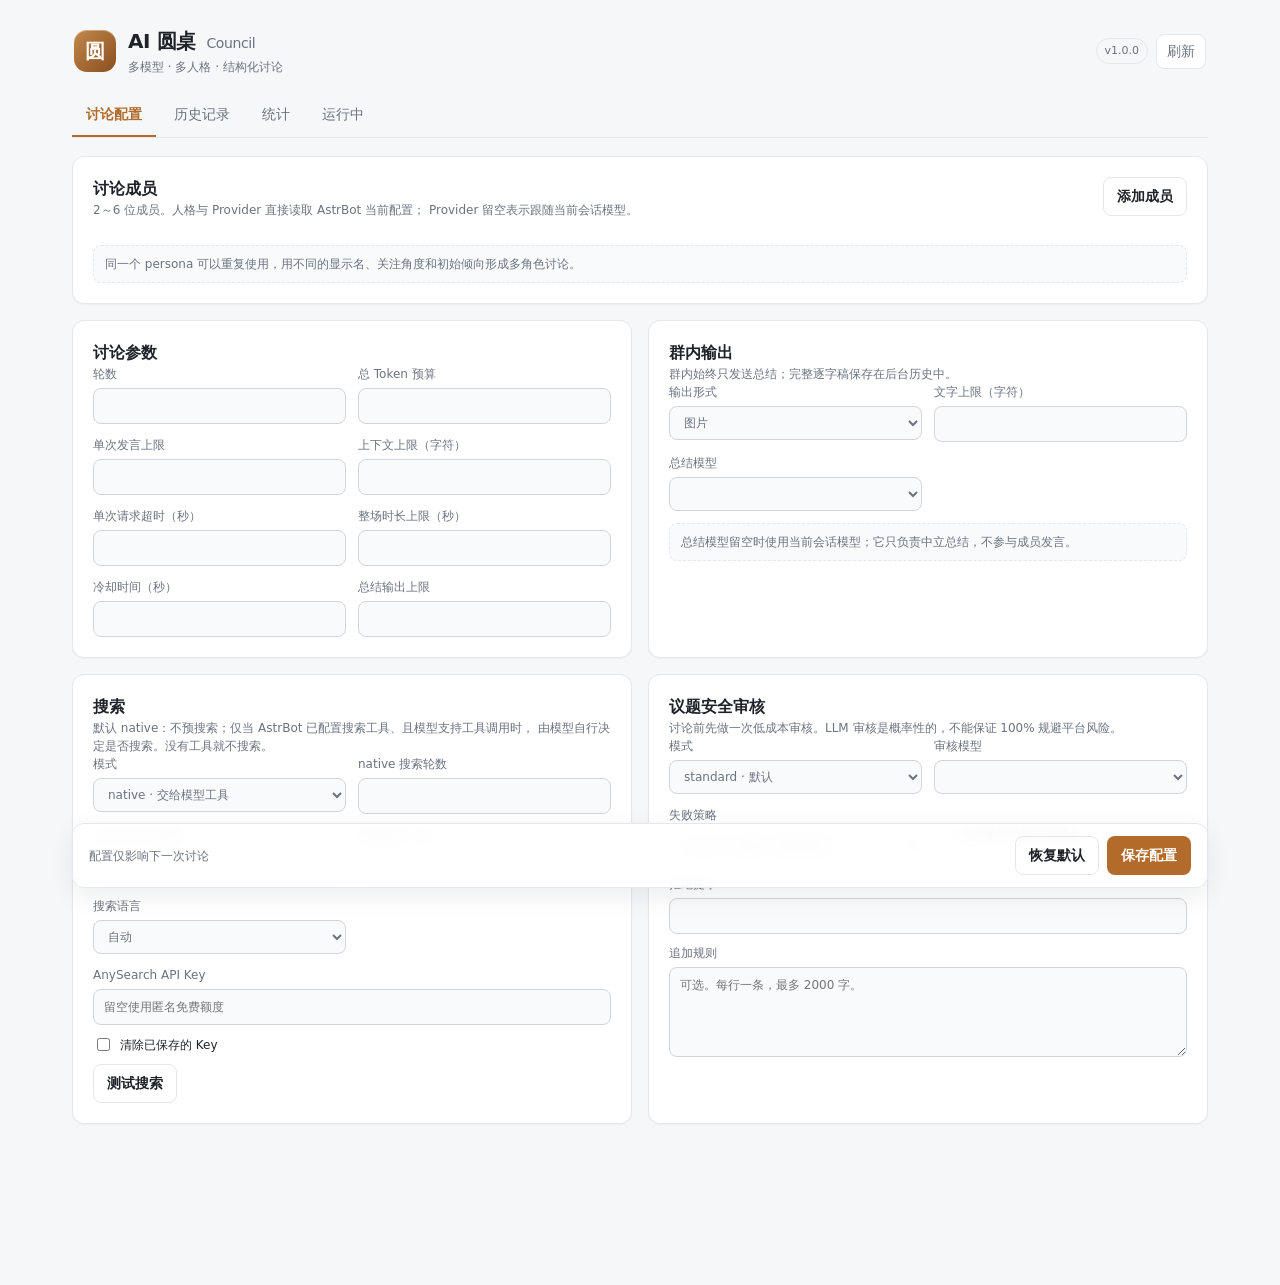
==== views/council/index.html @ 91eb4bd8 "1.0" ====
<!doctype html>
<html lang="zh-CN">
  <head>
    <meta charset="utf-8" />
    <meta name="viewport" content="width=device-width, initial-scale=1" />
    <title>AI 圆桌 · Council</title>
    <link rel="stylesheet" href="./style.css" />
  </head>
  <body>
    <div class="app">
      <header class="topbar">
        <div class="brand">
          <div class="mark">圆</div>
          <div>
            <h1>AI 圆桌 <span>Council</span></h1>
            <p>多模型 · 多人格 · 结构化讨论</p>
          </div>
        </div>
        <div class="top-actions">
          <span class="version" id="version">v1.0.0</span>
          <button class="icon-btn" id="refresh-all" title="刷新">刷新</button>
        </div>
      </header>

      <nav class="tabs" role="tablist">
        <button class="tab active" data-tab="config" role="tab">讨论配置</button>
        <button class="tab" data-tab="history" role="tab">历史记录</button>
        <button class="tab" data-tab="stats" role="tab">统计</button>
        <button class="tab" data-tab="active" role="tab">运行中</button>
      </nav>

      <main>
        <section class="panel active" id="panel-config">
          <form id="settings-form" autocomplete="off">
            <div class="card">
              <div class="card-head">
                <div>
                  <h2>讨论成员</h2>
                  <p class="muted">
                    2～6 位成员。人格与 Provider 直接读取 AstrBot 当前配置；
                    Provider 留空表示跟随当前会话模型。
                  </p>
                </div>
                <button type="button" class="btn ghost" id="add-member">添加成员</button>
              </div>
              <div id="members" class="members"></div>
              <div class="hint">
                同一个 persona 可以重复使用，用不同的显示名、关注角度和初始倾向形成多角色讨论。
              </div>
            </div>

            <div class="grid two">
              <div class="card">
                <h2>讨论参数</h2>
                <div class="form-grid">
                  <label>轮数
                    <input type="number" name="rounds" min="1" max="6" step="1" />
                  </label>
                  <label>总 Token 预算
                    <input type="number" name="max_total_tokens" min="4000" max="200000" step="1000" />
                  </label>
                  <label>单次发言上限
                    <input type="number" name="max_tokens_per_speech" min="128" max="2048" step="32" />
                  </label>
                  <label>上下文上限（字符）
                    <input type="number" name="max_context_chars" min="2000" max="30000" step="500" />
                  </label>
                  <label>单次请求超时（秒）
                    <input type="number" name="request_timeout_sec" min="10" max="300" step="5" />
                  </label>
                  <label>整场时长上限（秒）
                    <input type="number" name="max_duration_sec" min="30" max="1800" step="30" />
                  </label>
                  <label>冷却时间（秒）
                    <input type="number" name="cooldown_sec" min="0" max="3600" step="5" />
                  </label>
                  <label>总结输出上限
                    <input type="number" name="summary_max_tokens" min="256" max="2048" step="64" />
                  </label>
                </div>
              </div>

              <div class="card">
                <h2>群内输出</h2>
                <p class="muted">
                  群内始终只发送总结；完整逐字稿保存在后台历史中。
                </p>
                <div class="form-grid">
                  <label>输出形式
                    <select name="render_mode">
                      <option value="image">图片</option>
                      <option value="text">文字</option>
                      <option value="both">图片 + 文字</option>
                    </select>
                  </label>
                  <label>文字上限（字符）
                    <input type="number" name="max_text_chars" min="1000" max="50000" step="1000" />
                  </label>
                  <label>总结模型
                    <select name="moderator_provider_id" id="moderator-provider"></select>
                  </label>
                </div>
                <div class="hint">
                  总结模型留空时使用当前会话模型；它只负责中立总结，不参与成员发言。
                </div>
              </div>
            </div>

            <div class="grid two">
              <div class="card">
                <h2>搜索</h2>
                <p class="muted">
                  默认 native：不预搜索；仅当 AstrBot 已配置搜索工具、且模型支持工具调用时，
                  由模型自行决定是否搜索。没有工具就不搜索。
                </p>
                <div class="form-grid">
                  <label>模式
                    <select name="search_mode">
                      <option value="native">native · 交给模型工具</option>
                      <option value="off">off · 完全关闭</option>
                      <option value="prefetch">prefetch · AnySearch 预检索</option>
                    </select>
                  </label>
                  <label>native 搜索轮数
                    <input type="number" name="native_rounds" min="1" max="6" step="1" />
                  </label>
                  <label>prefetch 结果数
                    <input type="number" name="search_max_results" min="1" max="10" step="1" />
                  </label>
                  <label>搜索超时（秒）
                    <input type="number" name="search_timeout_sec" min="5" max="60" step="1" />
                  </label>
                  <label>搜索语言
                    <select name="search_language">
                      <option value="auto">自动</option>
                      <option value="zh">中文</option>
                      <option value="en">English</option>
                    </select>
                  </label>
                </div>
                <div class="field-stack">
                  <label>AnySearch API Key
                    <input type="password" name="anysearch_api_key" id="anysearch-key" placeholder="留空使用匿名免费额度" />
                  </label>
                  <label class="checkline">
                    <input type="checkbox" id="clear-anysearch-key" />
                    清除已保存的 Key
                  </label>
                  <div class="row-actions">
                    <button type="button" class="btn ghost" id="test-search">测试搜索</button>
                    <span class="muted" id="search-test-result"></span>
                  </div>
                </div>
              </div>

              <div class="card">
                <h2>议题安全审核</h2>
                <p class="muted">
                  讨论前先做一次低成本审核。LLM 审核是概率性的，不能保证 100% 规避平台风险。
                </p>
                <div class="form-grid">
                  <label>模式
                    <select name="safety_mode">
                      <option value="standard">standard · 默认</option>
                      <option value="strict">strict · 更严格</option>
                      <option value="off">off · 关闭</option>
                    </select>
                  </label>
                  <label>审核模型
                    <select name="safety_provider_id" id="safety-provider"></select>
                  </label>
                  <label>失败策略
                    <select name="safety_fail_mode">
                      <option value="closed">closed · 审核不可用则拒绝</option>
                      <option value="open">open · 审核不可用则放行</option>
                    </select>
                  </label>
                  <label class="checkline">
                    <input type="checkbox" name="store_refused_topic" />
                    保存被拒绝议题的原文
                  </label>
                </div>
                <div class="field-stack">
                  <label>拒绝提示
                    <input type="text" name="refuse_message" maxlength="200" />
                  </label>
                  <label>追加规则
                    <textarea name="safety_extra_rules" rows="4" maxlength="2000" placeholder="可选。每行一条，最多 2000 字。"></textarea>
                  </label>
                </div>
              </div>
            </div>

            <div class="sticky-actions">
              <span class="muted" id="save-state">配置仅影响下一次讨论</span>
              <div class="row-actions">
                <button type="button" class="btn ghost" id="reset-settings">恢复默认</button>
                <button type="submit" class="btn primary" id="save-settings">保存配置</button>
              </div>
            </div>
          </form>
        </section>

        <section class="panel" id="panel-history">
          <div class="card">
            <div class="card-head">
              <div>
                <h2>历史记录</h2>
                <p class="muted">群内只发送总结；这里可以查看完整逐字稿并导出。</p>
              </div>
              <div class="row-actions">
                <button class="btn ghost" id="export-csv">导出选中 CSV</button>
                <button class="btn danger ghost" id="delete-selected">删除选中</button>
              </div>
            </div>
            <div class="filters">
              <input type="search" id="history-q" placeholder="搜索议题、总结或成员" />
              <select id="history-status">
                <option value="">全部状态</option>
                <option value="completed">已完成</option>
                <option value="cancelled">已停止</option>
                <option value="refused">已拒绝</option>
                <option value="failed">失败</option>
                <option value="running">进行中</option>
              </select>
              <input type="date" id="history-from" title="开始日期" />
              <input type="date" id="history-to" title="结束日期" />
              <button class="btn ghost" id="history-search">筛选</button>
            </div>
            <div class="table-wrap">
              <table class="data-table">
                <thead>
                  <tr>
                    <th class="check"><input type="checkbox" id="select-all" /></th>
                    <th>时间</th>
                    <th>议题</th>
                    <th>状态</th>
                    <th>轮数</th>
                    <th>Token</th>
                    <th>操作</th>
                  </tr>
                </thead>
                <tbody id="history-body"></tbody>
              </table>
            </div>
            <div class="pager">
              <span class="muted" id="history-count"></span>
              <div class="row-actions">
                <button class="btn ghost" id="prev-page">上一页</button>
                <span class="muted" id="page-info">1 / 1</span>
                <button class="btn ghost" id="next-page">下一页</button>
              </div>
            </div>
          </div>
        </section>

        <section class="panel" id="panel-stats">
          <div class="card">
            <div class="card-head">
              <div>
                <h2>统计</h2>
                <p class="muted">基于本地历史记录，仅 Dashboard 管理员可见。</p>
              </div>
              <select id="stats-days">
                <option value="7">最近 7 天</option>
                <option value="30" selected>最近 30 天</option>
                <option value="90">最近 90 天</option>
                <option value="0">全部</option>
              </select>
            </div>
            <div class="stat-grid" id="stat-cards"></div>
            <div class="grid two">
              <div>
                <h3>每日讨论</h3>
                <div class="bars" id="daily-bars"></div>
              </div>
              <div>
                <h3>成员参与</h3>
                <div class="rank-list" id="top-members"></div>
              </div>
            </div>
          </div>
        </section>

        <section class="panel" id="panel-active">
          <div class="card">
            <div class="card-head">
              <div>
                <h2>运行中的讨论</h2>
                <p class="muted">管理员可以在这里停止卡住的讨论。</p>
              </div>
              <button class="btn ghost" id="refresh-active">刷新</button>
            </div>
            <div id="active-list" class="active-list"></div>
          </div>
        </section>
      </main>
    </div>

    <div class="toast" id="toast" role="status"></div>

    <div class="modal-backdrop" id="modal" hidden>
      <div class="modal" role="dialog" aria-modal="true" aria-labelledby="modal-title">
        <div class="modal-head">
          <h2 id="modal-title">完整记录</h2>
          <button class="icon-btn" id="modal-close" aria-label="关闭">×</button>
        </div>
        <div class="modal-body" id="modal-body"></div>
        <div class="modal-foot">
          <button class="btn ghost" id="modal-export-md">导出 Markdown</button>
          <button class="btn ghost" id="modal-export-json">导出 JSON</button>
        </div>
      </div>
    </div>

    <script type="module" src="./app.js"></script>
  </body>
</html>
---- views/council/style.css ----
:root {
  --bg: #f6f7f9;
  --surface: #ffffff;
  --surface-2: #f9fafb;
  --text: #1f2329;
  --muted: #6b7280;
  --line: #e5e7eb;
  --line-strong: #d1d5db;
  --primary: #b26b2b;
  --primary-strong: #92531d;
  --primary-soft: #fdf1e4;
  --danger: #b42318;
  --danger-soft: #fef3f2;
  --ok: #067647;
  --ok-soft: #ecfdf3;
  --warn: #b54708;
  --warn-soft: #fffaeb;
  --radius: 12px;
  --shadow: 0 1px 2px rgba(16, 24, 40, 0.04);
  color-scheme: light;
}

@media (prefers-color-scheme: dark) {
  :root {
    --bg: #111315;
    --surface: #191c1f;
    --surface-2: #1f2327;
    --text: #e8eaed;
    --muted: #9aa1ab;
    --line: #2d3339;
    --line-strong: #3b424a;
    --primary: #e0a15e;
    --primary-strong: #f0b979;
    --primary-soft: #332516;
    --danger: #ff8a80;
    --danger-soft: #351b19;
    --ok: #6ce9a6;
    --ok-soft: #122b20;
    --warn: #fdb022;
    --warn-soft: #2f2412;
    --shadow: 0 1px 2px rgba(0, 0, 0, 0.3);
    color-scheme: dark;
  }
}

* { box-sizing: border-box; }
html, body { margin: 0; padding: 0; background: var(--bg); color: var(--text); }
body {
  font-family: "Microsoft YaHei", "PingFang SC", "Noto Sans CJK SC",
    "Source Han Sans SC", system-ui, -apple-system, sans-serif;
  font-size: 14px;
  line-height: 1.5;
}
button, input, select, textarea { font: inherit; color: inherit; }
button { cursor: pointer; }
h1, h2, h3, p { margin: 0; }
h1 { font-size: 20px; letter-spacing: -0.02em; }
h2 { font-size: 16px; font-weight: 700; }
h3 { font-size: 14px; font-weight: 700; margin: 18px 0 10px; }
small { font-size: 11px; }

.app { max-width: 1180px; margin: 0 auto; padding: 22px 22px 80px; }
.topbar {
  display: flex;
  align-items: center;
  justify-content: space-between;
  gap: 16px;
  padding: 4px 2px 18px;
}
.brand { display: flex; align-items: center; gap: 12px; }
.mark {
  width: 42px;
  height: 42px;
  border-radius: 13px;
  display: grid;
  place-items: center;
  background: linear-gradient(135deg, #c2884b, #8a4f1f);
  color: #fff;
  font-weight: 800;
  font-size: 20px;
  box-shadow: inset 0 1px 0 rgba(255,255,255,0.32);
}
.brand h1 span { color: var(--muted); font-weight: 500; font-size: 14px; margin-left: 4px; }
.brand p { color: var(--muted); font-size: 12px; margin-top: 2px; }
.top-actions, .row-actions { display: flex; align-items: center; gap: 8px; flex-wrap: wrap; }
.version {
  font-size: 11px;
  color: var(--muted);
  border: 1px solid var(--line);
  padding: 4px 8px;
  border-radius: 999px;
}
.icon-btn {
  border: 1px solid var(--line);
  background: var(--surface);
  border-radius: 8px;
  padding: 6px 10px;
  color: var(--muted);
}
.icon-btn:hover { border-color: var(--line-strong); color: var(--text); }

.tabs {
  display: flex;
  gap: 4px;
  border-bottom: 1px solid var(--line);
  margin-bottom: 18px;
  overflow-x: auto;
}
.tab {
  border: 0;
  background: transparent;
  color: var(--muted);
  padding: 10px 14px;
  border-bottom: 2px solid transparent;
  white-space: nowrap;
}
.tab:hover { color: var(--text); }
.tab.active { color: var(--primary); border-bottom-color: var(--primary); font-weight: 700; }
.panel { display: none; }
.panel.active { display: block; }

.card {
  background: var(--surface);
  border: 1px solid var(--line);
  border-radius: var(--radius);
  padding: 20px;
  margin-bottom: 16px;
  box-shadow: var(--shadow);
}
.card-head {
  display: flex;
  align-items: flex-start;
  justify-content: space-between;
  gap: 16px;
  margin-bottom: 14px;
}
.muted { color: var(--muted); font-size: 12px; }
.hint {
  color: var(--muted);
  background: var(--surface-2);
  border: 1px dashed var(--line);
  border-radius: 8px;
  padding: 9px 11px;
  font-size: 12px;
  margin-top: 12px;
}
.grid { display: grid; gap: 16px; }
.grid.two { grid-template-columns: repeat(2, minmax(0, 1fr)); }
@media (max-width: 860px) { .grid.two { grid-template-columns: 1fr; } }

.form-grid {
  display: grid;
  grid-template-columns: repeat(2, minmax(0, 1fr));
  gap: 12px;
}
@media (max-width: 620px) { .form-grid { grid-template-columns: 1fr; } }
label {
  display: flex;
  flex-direction: column;
  gap: 5px;
  color: var(--muted);
  font-size: 12px;
}
label.checkline {
  flex-direction: row;
  align-items: center;
  gap: 7px;
  color: var(--text);
}
input, select, textarea {
  width: 100%;
  border: 1px solid var(--line-strong);
  border-radius: 8px;
  background: var(--surface-2);
  padding: 8px 10px;
  outline: none;
  transition: border-color 0.15s, box-shadow 0.15s;
}
input:focus, select:focus, textarea:focus {
  border-color: var(--primary);
  box-shadow: 0 0 0 3px color-mix(in srgb, var(--primary) 16%, transparent);
}
input[type="checkbox"] { width: auto; accent-color: var(--primary); }
textarea { resize: vertical; min-height: 84px; }
.field-stack { display: flex; flex-direction: column; gap: 10px; margin-top: 12px; }

.btn {
  border: 1px solid transparent;
  border-radius: 8px;
  padding: 8px 13px;
  background: var(--surface-2);
  color: var(--text);
  font-weight: 600;
  transition: background 0.15s, border-color 0.15s, transform 0.05s;
}
.btn:active { transform: translateY(1px); }
.btn.primary { background: var(--primary); color: #fff; }
.btn.primary:hover { background: var(--primary-strong); }
.btn.ghost { border-color: var(--line); background: transparent; }
.btn.ghost:hover { background: var(--surface-2); }
.btn.danger { color: var(--danger); }
.btn.danger.ghost { border-color: color-mix(in srgb, var(--danger) 30%, var(--line)); }
.btn:disabled { opacity: 0.45; cursor: not-allowed; }

.members { display: flex; flex-direction: column; gap: 10px; }
.member-row {
  border: 1px solid var(--line);
  border-radius: 10px;
  background: var(--surface-2);
  padding: 12px;
}
.member-top {
  display: grid;
  grid-template-columns: 1.2fr 1fr 1fr auto;
  gap: 10px;
  align-items: end;
}
@media (max-width: 860px) { .member-top { grid-template-columns: 1fr 1fr; } }
.member-extra {
  display: grid;
  grid-template-columns: 1fr 1fr;
  gap: 10px;
  margin-top: 10px;
}
@media (max-width: 620px) { .member-extra { grid-template-columns: 1fr; } }
.member-index {
  display: inline-flex;
  align-items: center;
  justify-content: center;
  width: 22px;
  height: 22px;
  border-radius: 50%;
  background: var(--primary-soft);
  color: var(--primary);
  font-size: 11px;
  font-weight: 800;
  margin-right: 6px;
}
.member-title { font-size: 12px; font-weight: 700; color: var(--text); margin-bottom: 8px; }

.sticky-actions {
  position: sticky;
  bottom: 12px;
  z-index: 5;
  display: flex;
  align-items: center;
  justify-content: space-between;
  gap: 12px;
  background: color-mix(in srgb, var(--surface) 92%, transparent);
  backdrop-filter: blur(8px);
  border: 1px solid var(--line);
  border-radius: 12px;
  padding: 12px 16px;
  box-shadow: 0 8px 24px rgba(16, 24, 40, 0.08);
}
@media (max-width: 620px) {
  .sticky-actions { flex-direction: column; align-items: stretch; }
}

.filters {
  display: grid;
  grid-template-columns: 2fr 1fr 1fr 1fr auto;
  gap: 8px;
  margin-bottom: 12px;
}
@media (max-width: 860px) { .filters { grid-template-columns: 1fr 1fr; } }
.table-wrap { overflow-x: auto; }
.data-table { width: 100%; border-collapse: collapse; font-size: 13px; }
.data-table th, .data-table td {
  text-align: left;
  padding: 10px 8px;
  border-bottom: 1px solid var(--line);
  vertical-align: top;
}
.data-table th { color: var(--muted); font-size: 11px; font-weight: 700; white-space: nowrap; }
.data-table td.topic { max-width: 380px; word-break: break-word; }
.data-table tr:hover td { background: var(--surface-2); }
.data-table .check { width: 28px; }
.pill {
  display: inline-flex;
  align-items: center;
  gap: 4px;
  padding: 2px 8px;
  border-radius: 999px;
  font-size: 11px;
  font-weight: 700;
  white-space: nowrap;
  background: var(--surface-2);
  color: var(--muted);
}
.pill.completed { background: var(--ok-soft); color: var(--ok); }
.pill.refused { background: var(--warn-soft); color: var(--warn); }
.pill.failed, .pill.cancelled { background: var(--danger-soft); color: var(--danger); }
.pill.running { background: var(--primary-soft); color: var(--primary); }
.row-link {
  border: 0;
  background: transparent;
  color: var(--primary);
  padding: 2px 4px;
  font-weight: 600;
}
.row-link:hover { text-decoration: underline; }
.pager {
  display: flex;
  align-items: center;
  justify-content: space-between;
  gap: 12px;
  padding-top: 12px;
}
.empty {
  color: var(--muted);
  text-align: center;
  padding: 32px 12px;
  font-size: 13px;
}

.stat-grid {
  display: grid;
  grid-template-columns: repeat(4, minmax(0, 1fr));
  gap: 10px;
}
@media (max-width: 860px) { .stat-grid { grid-template-columns: repeat(2, 1fr); } }
.stat {
  border: 1px solid var(--line);
  border-radius: 10px;
  background: var(--surface-2);
  padding: 14px;
}
.stat b { display: block; font-size: 24px; line-height: 1.2; letter-spacing: -0.03em; }
.stat span { color: var(--muted); font-size: 11px; }
.bars { display: flex; flex-direction: column; gap: 8px; }
.bar-row { display: grid; grid-template-columns: 78px 1fr 48px; gap: 8px; align-items: center; font-size: 12px; }
.bar-track { height: 8px; border-radius: 999px; background: var(--surface-2); overflow: hidden; }
.bar-fill { height: 100%; border-radius: 999px; background: linear-gradient(90deg, var(--primary), #d8a064); }
.rank-list { display: flex; flex-direction: column; gap: 8px; }
.rank-row { display: flex; align-items: center; justify-content: space-between; gap: 10px; padding: 8px 0; border-bottom: 1px dashed var(--line); font-size: 12px; }
.rank-row:last-child { border-bottom: 0; }

.active-list { display: flex; flex-direction: column; gap: 10px; }
.active-row {
  border: 1px solid var(--line);
  border-radius: 10px;
  background: var(--surface-2);
  padding: 12px 14px;
  display: flex;
  align-items: center;
  justify-content: space-between;
  gap: 12px;
}
.active-row .topic { font-weight: 600; word-break: break-word; }

.toast {
  position: fixed;
  left: 50%;
  bottom: 28px;
  transform: translateX(-50%) translateY(18px);
  background: #1f2329;
  color: #fff;
  padding: 10px 16px;
  border-radius: 8px;
  font-size: 13px;
  opacity: 0;
  pointer-events: none;
  transition: opacity 0.2s, transform 0.2s;
  z-index: 90;
  max-width: min(560px, 88vw);
}
.toast.show { opacity: 1; transform: translateX(-50%) translateY(0); }
.toast.error { background: var(--danger); }

.modal-backdrop {
  position: fixed;
  inset: 0;
  background: rgba(10, 12, 15, 0.55);
  display: grid;
  place-items: center;
  padding: 20px;
  z-index: 80;
}
.modal-backdrop[hidden] { display: none; }
.modal {
  width: min(920px, 100%);
  max-height: 88vh;
  display: flex;
  flex-direction: column;
  background: var(--surface);
  border: 1px solid var(--line);
  border-radius: 14px;
  overflow: hidden;
  box-shadow: 0 24px 64px rgba(0,0,0,0.28);
}
.modal-head {
  display: flex;
  align-items: center;
  justify-content: space-between;
  gap: 12px;
  padding: 16px 20px;
  border-bottom: 1px solid var(--line);
}
.modal-body { overflow: auto; padding: 18px 20px; }
.modal-foot {
  display: flex;
  justify-content: flex-end;
  gap: 8px;
  padding: 12px 20px;
  border-top: 1px solid var(--line);
}
.detail-grid {
  display: grid;
  grid-template-columns: repeat(2, minmax(0, 1fr));
  gap: 8px 18px;
  margin-bottom: 16px;
  font-size: 12px;
}
.detail-grid span { color: var(--muted); }
.detail-grid b { font-weight: 600; }
.detail-section { margin: 18px 0; }
.detail-section h3 { margin: 0 0 8px; }
.prose {
  white-space: pre-wrap;
  word-break: break-word;
  font-size: 13px;
  line-height: 1.8;
}
.speech {
  border-left: 3px solid var(--primary-soft);
  padding: 2px 0 2px 12px;
  margin: 12px 0;
}
.speech-head { display: flex; gap: 8px; align-items: baseline; flex-wrap: wrap; }
.speech-head b { font-size: 13px; }
.speech-head small { color: var(--muted); }
.speech-body { white-space: pre-wrap; word-break: break-word; margin-top: 4px; color: var(--text); font-size: 13px; line-height: 1.75; }
.source-item { padding: 8px 0; border-bottom: 1px dashed var(--line); font-size: 12px; }
.source-item a { color: var(--primary); word-break: break-all; }
.safety-banner {
  border: 1px solid var(--line);
  background: var(--warn-soft);
  color: var(--warn);
  border-radius: 8px;
  padding: 10px 12px;
  font-size: 12px;
  margin-bottom: 14px;
}

@media (max-width: 520px) {
  .app { padding: 14px 12px 70px; }
  .card { padding: 14px; }
  .topbar { align-items: flex-start; }
  .brand h1 { font-size: 17px; }
}
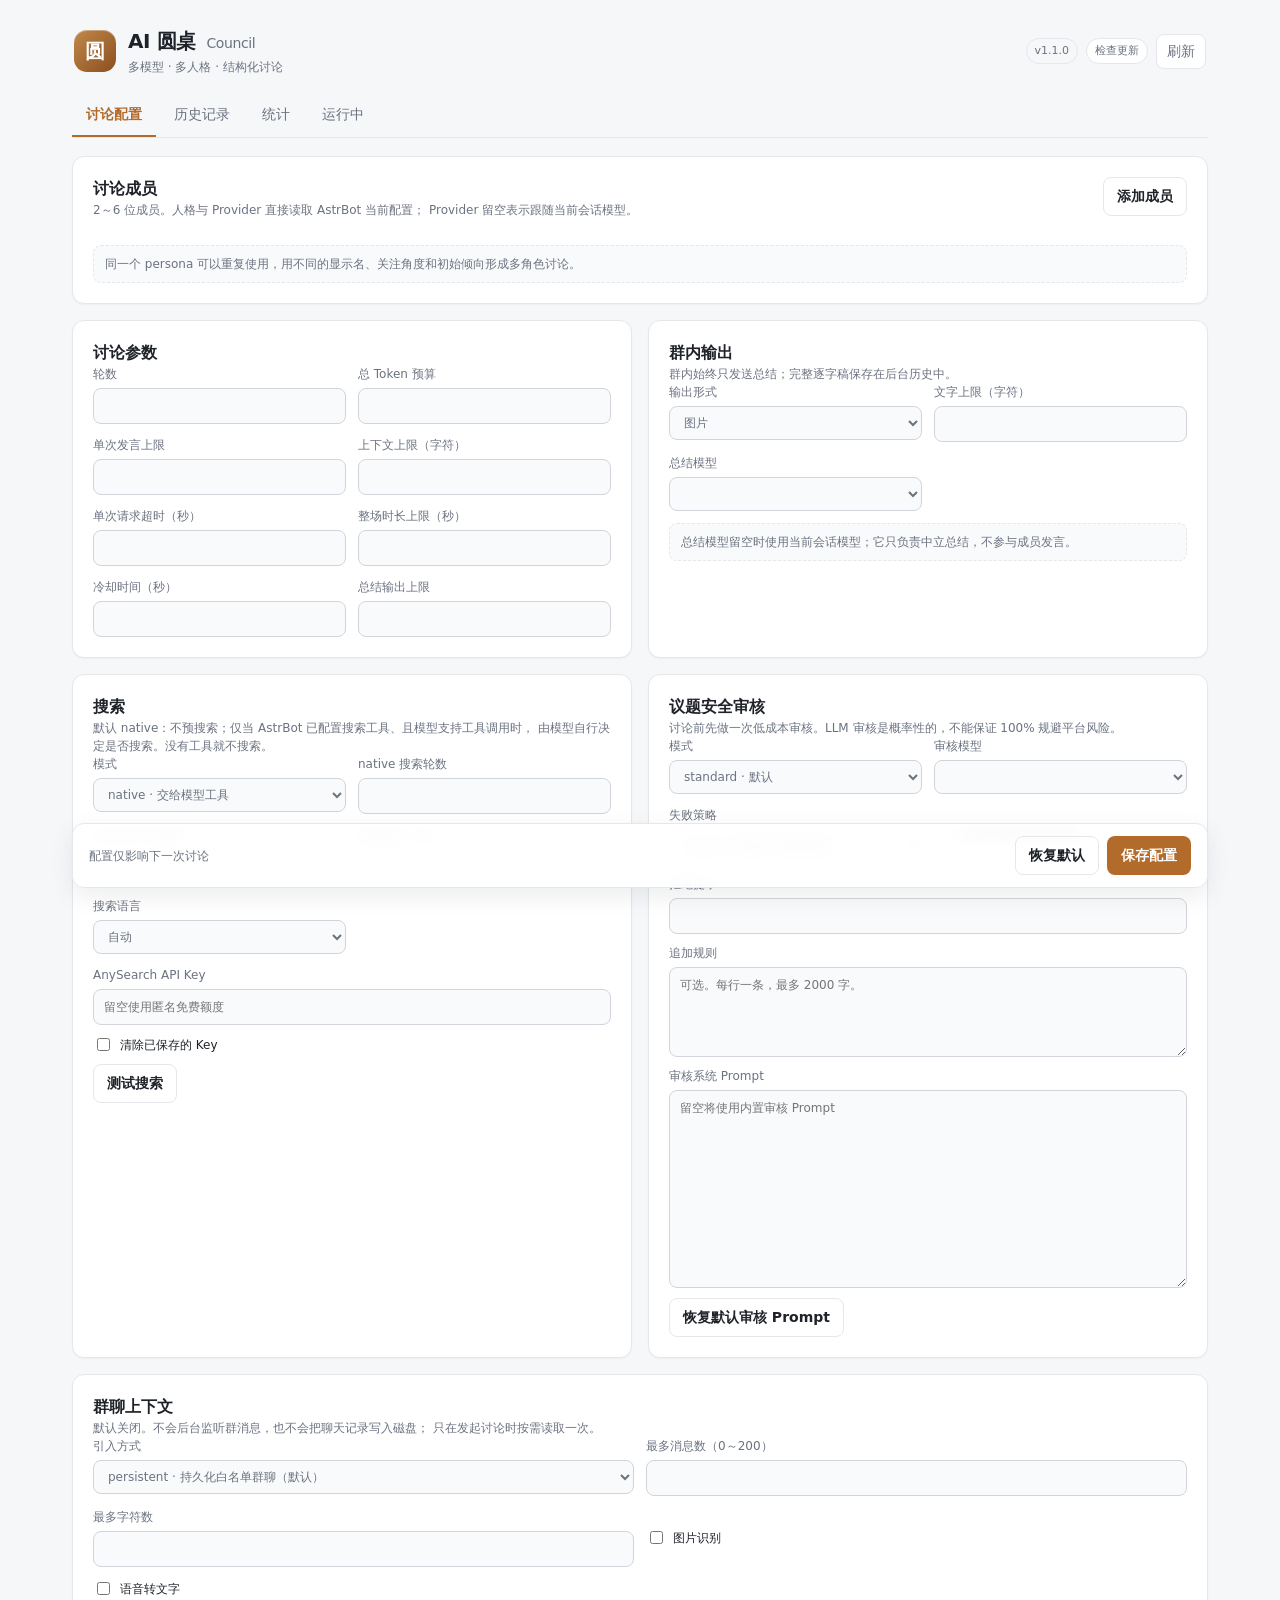
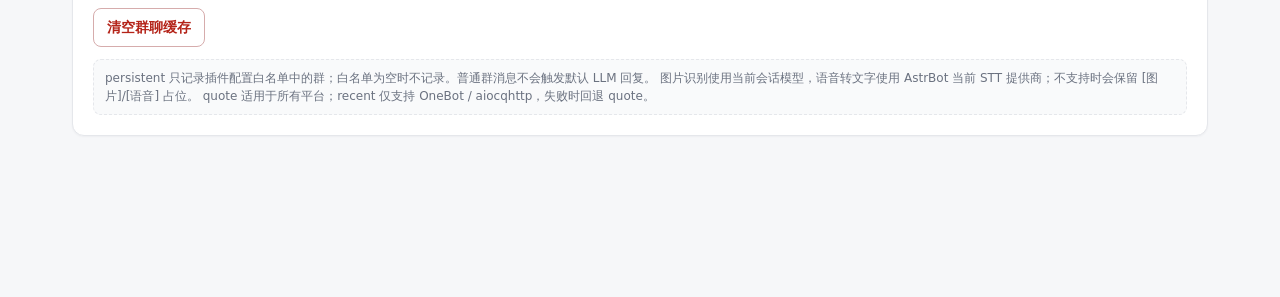
==== commit 4e1dc896: "update" ====
--- a/views/council/index.html
+++ b/views/council/index.html
@@ -17,7 +17,8 @@
           </div>
         </div>
         <div class="top-actions">
-          <span class="version" id="version">v1.0.0</span>
+          <span class="version" id="version">v1.1.0</span>
+          <button class="version update-check" id="check-update" title="检查更新">检查更新</button>
           <button class="icon-btn" id="refresh-all" title="刷新">刷新</button>
         </div>
       </header>
@@ -60,7 +61,7 @@
                     <input type="number" name="max_total_tokens" min="4000" max="200000" step="1000" />
                   </label>
                   <label>单次发言上限
-                    <input type="number" name="max_tokens_per_speech" min="128" max="2048" step="32" />
+                    <input type="number" name="max_tokens_per_speech" min="128" max="2048" step="1" />
                   </label>
                   <label>上下文上限（字符）
                     <input type="number" name="max_context_chars" min="2000" max="30000" step="500" />
@@ -75,7 +76,7 @@
                     <input type="number" name="cooldown_sec" min="0" max="3600" step="5" />
                   </label>
                   <label>总结输出上限
-                    <input type="number" name="summary_max_tokens" min="256" max="2048" step="64" />
+                    <input type="number" name="summary_max_tokens" min="256" max="2048" step="1" />
                   </label>
                 </div>
               </div>
@@ -187,7 +188,54 @@
                   <label>追加规则
                     <textarea name="safety_extra_rules" rows="4" maxlength="2000" placeholder="可选。每行一条，最多 2000 字。"></textarea>
                   </label>
-                </div>
+                  <label>审核系统 Prompt
+                    <textarea name="safety_system_prompt" rows="10" maxlength="6000" placeholder="留空将使用内置审核 Prompt"></textarea>
+                  </label>
+                  <div class="row-actions">
+                    <button type="button" class="btn ghost" id="restore-safety-prompt">恢复默认审核 Prompt</button>
+                  </div>
+                </div>
+              </div>
+            </div>
+
+            <div class="card">
+              <h2>群聊上下文</h2>
+              <p class="muted">
+                默认关闭。不会后台监听群消息，也不会把聊天记录写入磁盘；
+                只在发起讨论时按需读取一次。
+              </p>
+              <div class="form-grid">
+                <label>引入方式
+                  <select name="chat_context_mode">
+                    <option value="persistent">persistent · 持久化白名单群聊（默认）</option>
+                    <option value="off">off · 不记录</option>
+                    <option value="quote">quote · 引用/回复的消息</option>
+                    <option value="recent">recent · 最近群聊（OneBot）</option>
+                  </select>
+                </label>
+                <label>最多消息数（0～200）
+                  <input type="number" name="chat_context_max_messages" min="0" max="200" step="1" />
+                </label>
+                <label>最多字符数
+                  <input type="number" name="chat_context_max_chars" min="500" max="10000" step="100" />
+                </label>
+                <label class="checkline">
+                  <input type="checkbox" name="chat_context_vision_enabled" />
+                  图片识别
+                </label>
+                <label class="checkline">
+                  <input type="checkbox" name="chat_context_stt_enabled" />
+                  语音转文字
+                </label>
+              </div>
+              <div class="row-actions" style="margin-top:10px">
+                <button type="button" class="btn danger ghost" id="clear-chat-context">清空群聊缓存</button>
+                <span class="muted" id="chat-context-stats"></span>
+              </div>
+              <div class="hint">
+                persistent 只记录插件配置白名单中的群；白名单为空时不记录。普通群消息不会触发默认 LLM 回复。
+                图片识别使用当前会话模型，语音转文字使用 AstrBot 当前 STT 提供商；不支持时会保留 [图片]/[语音] 占位。
+                quote 适用于所有平台；recent 仅支持 OneBot / aiocqhttp，失败时回退 quote。
               </div>
             </div>
 
--- a/views/council/style.css
+++ b/views/council/style.css
@@ -90,6 +90,18 @@
   padding: 4px 8px;
   border-radius: 999px;
 }
+.update-check {
+  background: var(--surface);
+  cursor: pointer;
+}
+.update-check:hover { border-color: var(--primary); color: var(--primary); }
+.update-check.update-available {
+  background: var(--primary);
+  border-color: var(--primary);
+  color: #fff;
+  font-weight: 700;
+}
+.update-check.update-available:hover { color: #fff; filter: brightness(0.96); }
 .icon-btn {
   border: 1px solid var(--line);
   background: var(--surface);
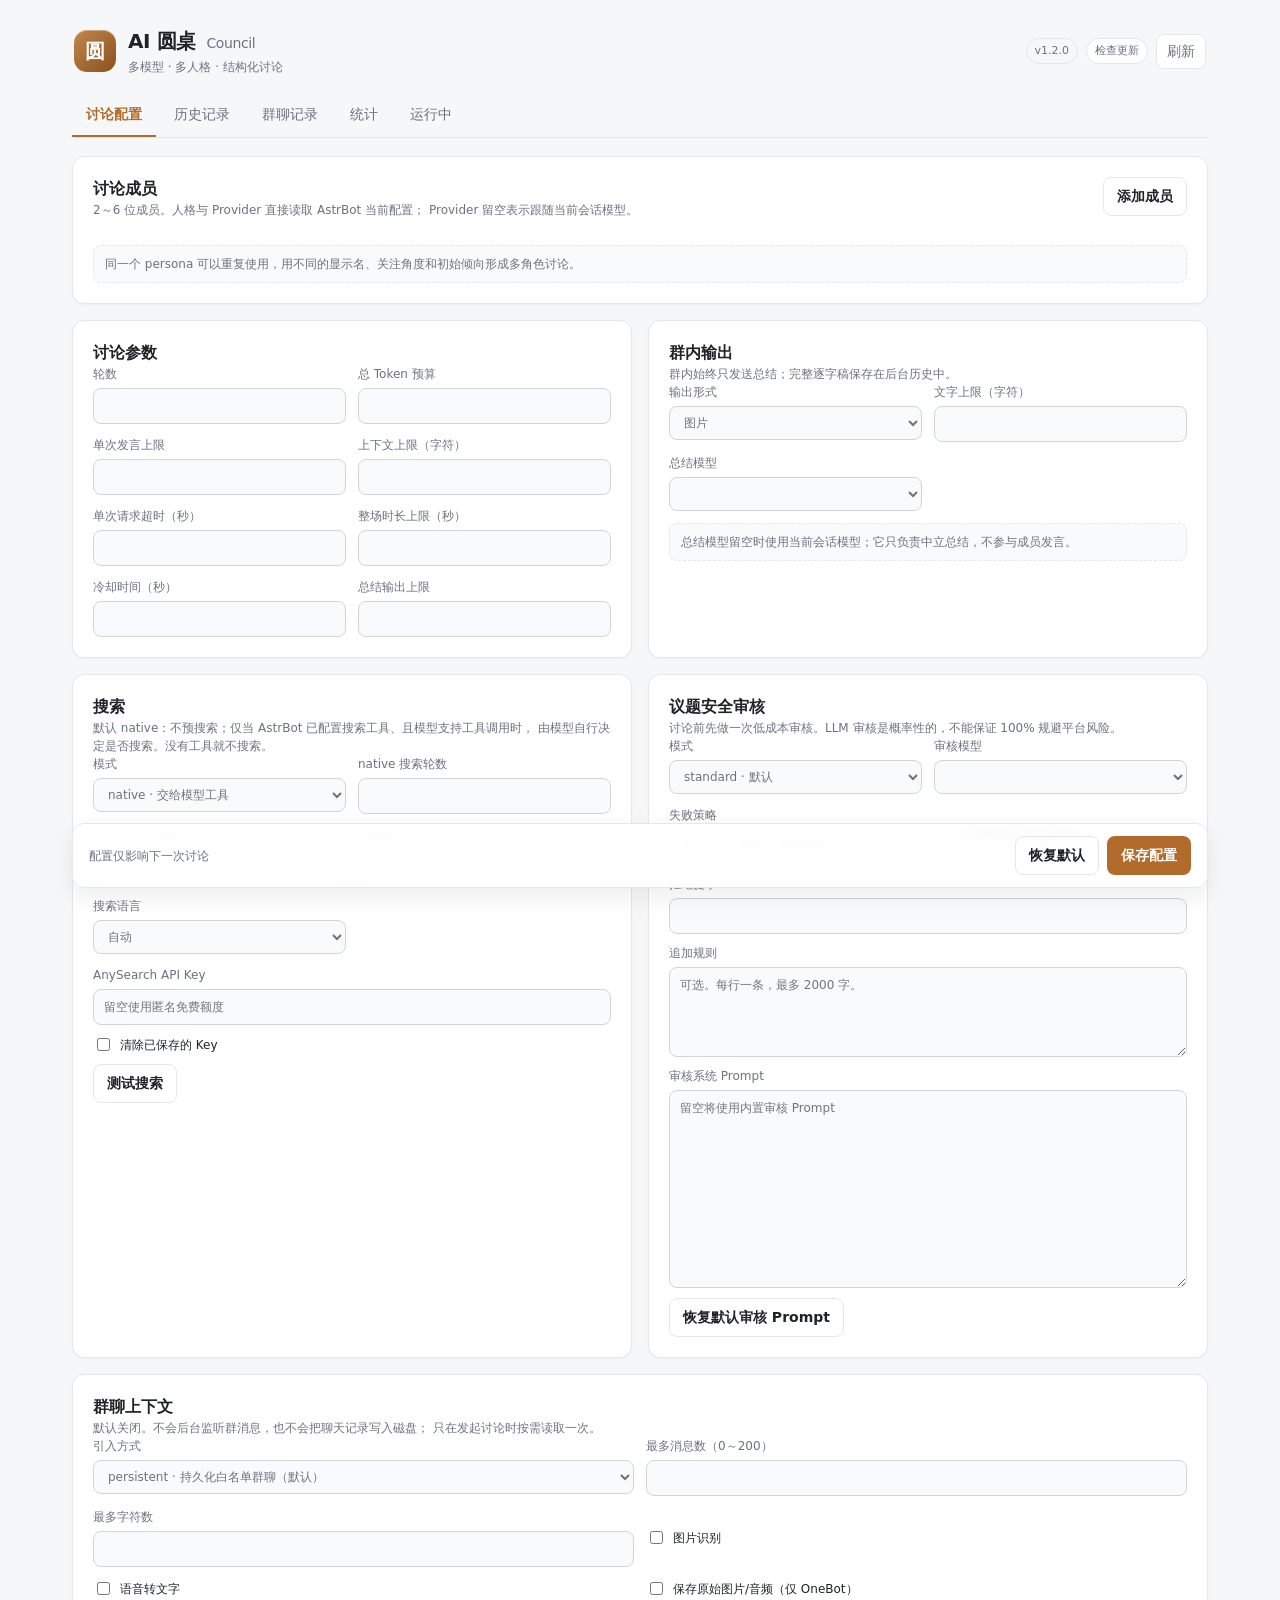
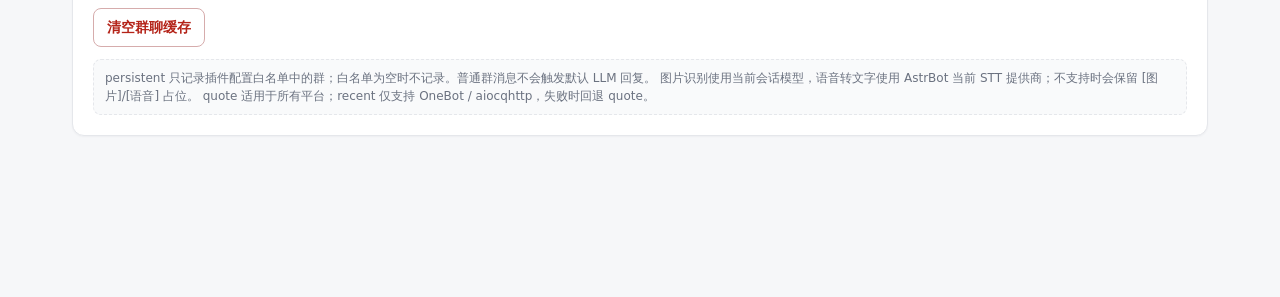
==== commit e674f444: "update" ====
--- a/views/council/index.html
+++ b/views/council/index.html
@@ -17,7 +17,7 @@
           </div>
         </div>
         <div class="top-actions">
-          <span class="version" id="version">v1.1.0</span>
+          <span class="version" id="version">v1.2.0</span>
           <button class="version update-check" id="check-update" title="检查更新">检查更新</button>
           <button class="icon-btn" id="refresh-all" title="刷新">刷新</button>
         </div>
@@ -26,6 +26,7 @@
       <nav class="tabs" role="tablist">
         <button class="tab active" data-tab="config" role="tab">讨论配置</button>
         <button class="tab" data-tab="history" role="tab">历史记录</button>
+        <button class="tab" data-tab="chat" role="tab">群聊记录</button>
         <button class="tab" data-tab="stats" role="tab">统计</button>
         <button class="tab" data-tab="active" role="tab">运行中</button>
       </nav>
@@ -226,6 +227,10 @@
                 <label class="checkline">
                   <input type="checkbox" name="chat_context_stt_enabled" />
                   语音转文字
+                </label>
+                <label class="checkline">
+                  <input type="checkbox" name="chat_context_save_raw_media" />
+                  保存原始图片/音频（仅 OneBot）
                 </label>
               </div>
               <div class="row-actions" style="margin-top:10px">
@@ -302,6 +307,34 @@
           </div>
         </section>
 
+        <section class="panel" id="panel-chat">
+          <div class="card">
+            <div class="card-head">
+              <div>
+                <h2>已持久化的群聊记录</h2>
+                <p class="muted">只展示白名单群缓存；图片/语音识别结果和可选原始媒体都在这里查看。</p>
+              </div>
+              <div class="row-actions">
+                <button class="btn ghost" id="refresh-chat-records">刷新</button>
+                <button class="btn danger ghost" id="clear-chat-group">清空当前筛选</button>
+              </div>
+            </div>
+            <div class="filters">
+              <select id="chat-group-filter"><option value="">全部群</option></select>
+              <button class="btn ghost" id="chat-records-search">查看</button>
+            </div>
+            <div id="chat-records" class="chat-records"></div>
+            <div class="pager">
+              <span class="muted" id="chat-records-count"></span>
+              <div class="row-actions">
+                <button class="btn ghost" id="chat-prev">上一页</button>
+                <span class="muted" id="chat-page-info">1 / 1</span>
+                <button class="btn ghost" id="chat-next">下一页</button>
+              </div>
+            </div>
+          </div>
+        </section>
+
         <section class="panel" id="panel-stats">
           <div class="card">
             <div class="card-head">
--- a/views/council/style.css
+++ b/views/council/style.css
@@ -348,6 +348,36 @@
 .rank-row { display: flex; align-items: center; justify-content: space-between; gap: 10px; padding: 8px 0; border-bottom: 1px dashed var(--line); font-size: 12px; }
 .rank-row:last-child { border-bottom: 0; }
 
+.chat-records { display: flex; flex-direction: column; gap: 10px; }
+.chat-record {
+  border: 1px solid var(--line);
+  border-radius: 10px;
+  background: var(--surface-2);
+  padding: 12px 14px;
+}
+.chat-record-head {
+  display: flex;
+  align-items: baseline;
+  justify-content: space-between;
+  gap: 10px;
+  color: var(--muted);
+  font-size: 11px;
+  margin-bottom: 6px;
+}
+.chat-record-head b { color: var(--text); font-size: 12px; }
+.chat-record-text { white-space: pre-wrap; word-break: break-word; font-size: 13px; line-height: 1.7; }
+.chat-media-row { display: flex; flex-wrap: wrap; gap: 6px; margin-top: 8px; }
+.chat-media-btn {
+  border: 1px solid var(--line-strong);
+  border-radius: 999px;
+  background: var(--surface);
+  color: var(--primary);
+  font-size: 11px;
+  padding: 3px 9px;
+}
+.chat-media-btn:hover { border-color: var(--primary); }
+.chat-record-umo { color: var(--muted); font-size: 10px; margin-top: 6px; word-break: break-all; }
+
 .active-list { display: flex; flex-direction: column; gap: 10px; }
 .active-row {
   border: 1px solid var(--line);
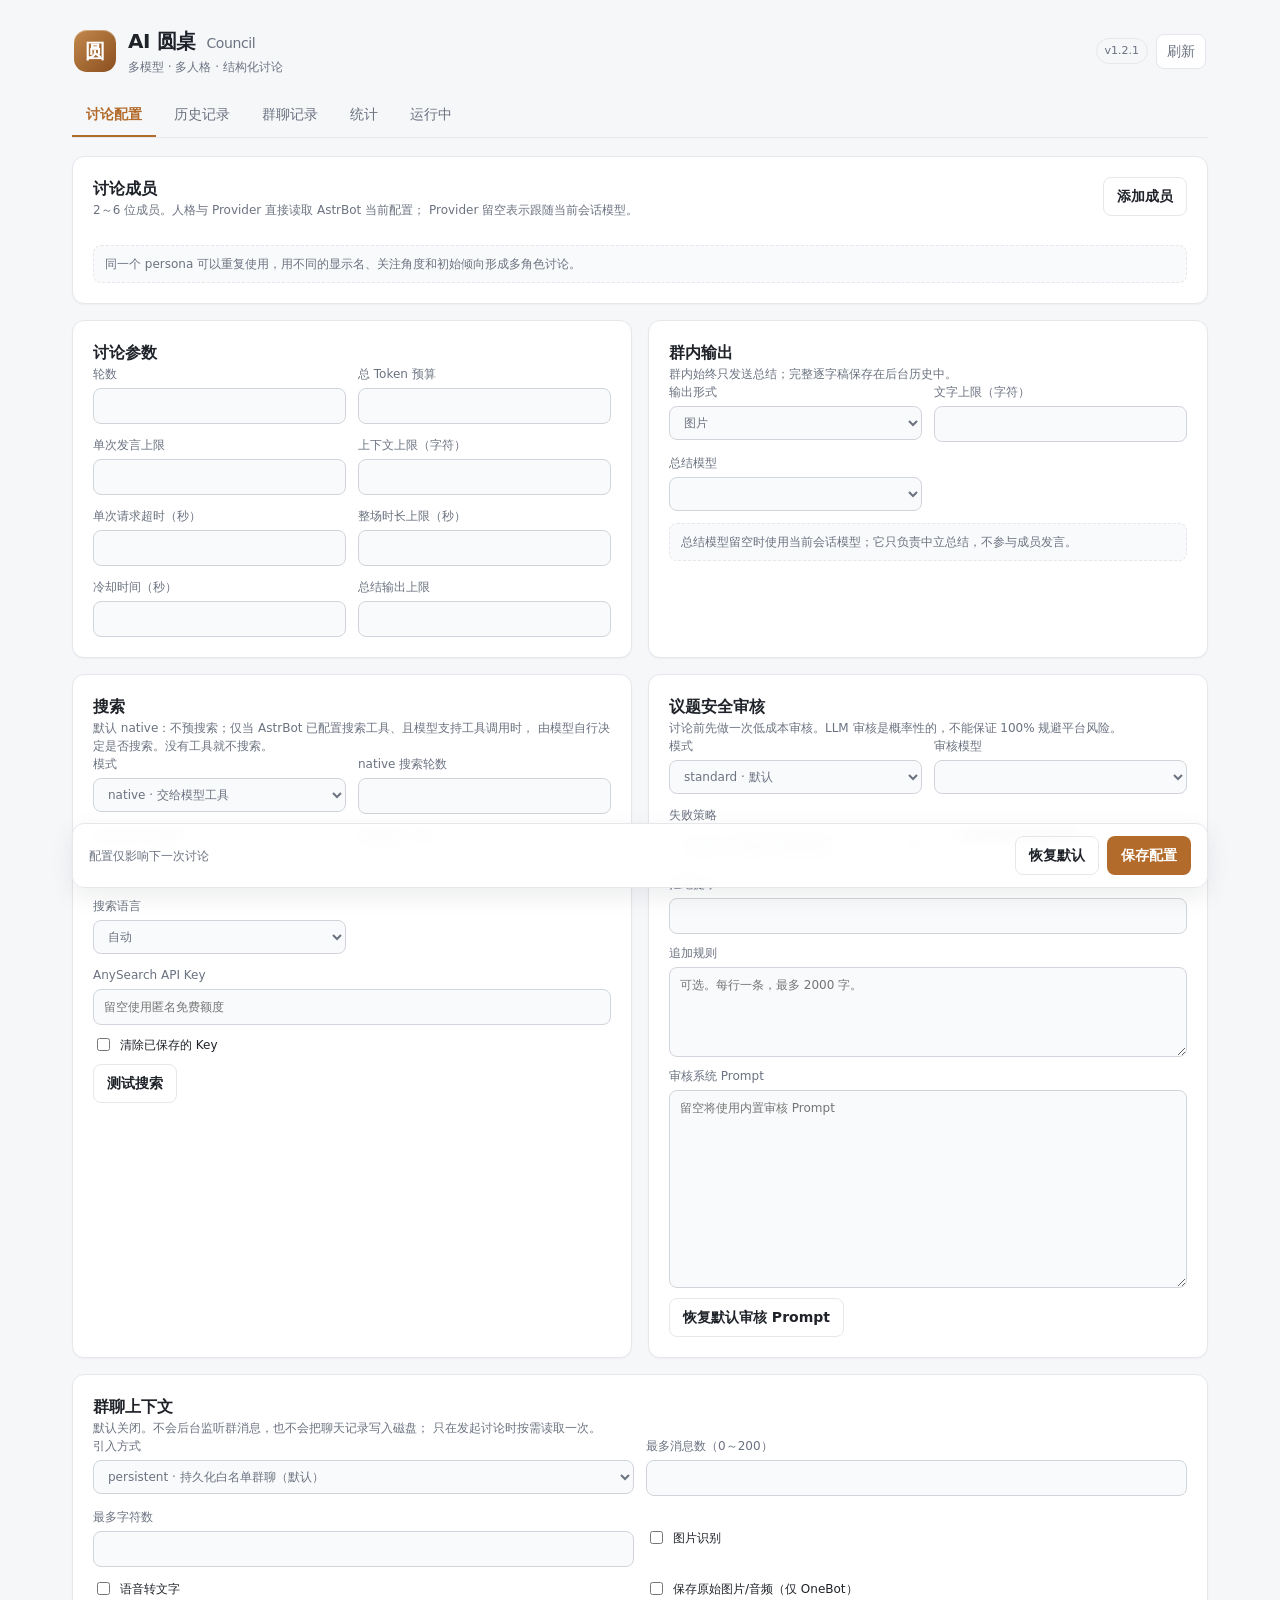
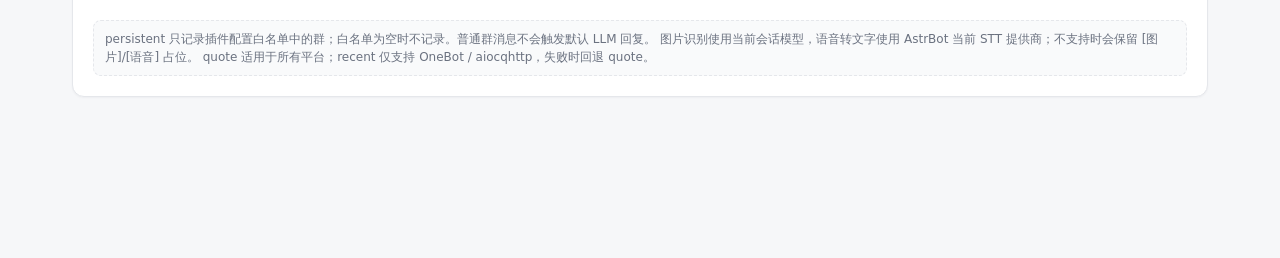
==== commit fc9bbee2: "update" ====
--- a/views/council/index.html
+++ b/views/council/index.html
@@ -17,8 +17,7 @@
           </div>
         </div>
         <div class="top-actions">
-          <span class="version" id="version">v1.2.0</span>
-          <button class="version update-check" id="check-update" title="检查更新">检查更新</button>
+          <span class="version" id="version">v1.2.1</span>
           <button class="icon-btn" id="refresh-all" title="刷新">刷新</button>
         </div>
       </header>
@@ -234,7 +233,6 @@
                 </label>
               </div>
               <div class="row-actions" style="margin-top:10px">
-                <button type="button" class="btn danger ghost" id="clear-chat-context">清空群聊缓存</button>
                 <span class="muted" id="chat-context-stats"></span>
               </div>
               <div class="hint">
@@ -316,21 +314,18 @@
               </div>
               <div class="row-actions">
                 <button class="btn ghost" id="refresh-chat-records">刷新</button>
-                <button class="btn danger ghost" id="clear-chat-group">清空当前筛选</button>
+                <button class="btn danger ghost" id="clear-chat-cache">清空缓存</button>
               </div>
             </div>
             <div class="filters">
               <select id="chat-group-filter"><option value="">全部群</option></select>
               <button class="btn ghost" id="chat-records-search">查看</button>
-            </div>
-            <div id="chat-records" class="chat-records"></div>
-            <div class="pager">
               <span class="muted" id="chat-records-count"></span>
-              <div class="row-actions">
-                <button class="btn ghost" id="chat-prev">上一页</button>
-                <span class="muted" id="chat-page-info">1 / 1</span>
-                <button class="btn ghost" id="chat-next">下一页</button>
-              </div>
+            </div>
+            <div class="chat-window" id="chat-window">
+              <button class="btn ghost chat-load-older" id="chat-load-older" hidden>加载更早</button>
+              <div class="chat-messages" id="chat-messages"></div>
+              <div class="chat-readonly">只读 · 来自持久化群聊缓存</div>
             </div>
           </div>
         </section>
--- a/views/council/style.css
+++ b/views/council/style.css
@@ -90,18 +90,7 @@
   padding: 4px 8px;
   border-radius: 999px;
 }
-.update-check {
-  background: var(--surface);
-  cursor: pointer;
-}
-.update-check:hover { border-color: var(--primary); color: var(--primary); }
-.update-check.update-available {
-  background: var(--primary);
-  border-color: var(--primary);
-  color: #fff;
-  font-weight: 700;
-}
-.update-check.update-available:hover { color: #fff; filter: brightness(0.96); }
+
 .icon-btn {
   border: 1px solid var(--line);
   background: var(--surface);
@@ -348,35 +337,104 @@
 .rank-row { display: flex; align-items: center; justify-content: space-between; gap: 10px; padding: 8px 0; border-bottom: 1px dashed var(--line); font-size: 12px; }
 .rank-row:last-child { border-bottom: 0; }
 
-.chat-records { display: flex; flex-direction: column; gap: 10px; }
-.chat-record {
-  border: 1px solid var(--line);
-  border-radius: 10px;
-  background: var(--surface-2);
-  padding: 12px 14px;
-}
-.chat-record-head {
+.chat-window {
+  border: 1px solid var(--line);
+  border-radius: 12px;
+  background:
+    linear-gradient(180deg, rgba(255,255,255,0.35), transparent 120px),
+    var(--surface-2);
+  max-height: 64vh;
+  overflow-y: auto;
+  padding: 16px 14px 8px;
+  display: flex;
+  flex-direction: column;
+  gap: 10px;
+}
+.chat-load-older { align-self: center; margin-bottom: 4px; }
+.chat-messages { display: flex; flex-direction: column; gap: 12px; }
+.chat-day {
+  align-self: center;
+  color: var(--muted);
+  background: var(--surface);
+  border: 1px solid var(--line);
+  border-radius: 999px;
+  padding: 2px 10px;
+  font-size: 10px;
+}
+.chat-row { display: flex; align-items: flex-start; gap: 8px; }
+.chat-row.self { flex-direction: row-reverse; }
+.chat-avatar {
+  flex: 0 0 auto;
+  width: 30px;
+  height: 30px;
+  border-radius: 9px;
+  display: grid;
+  place-items: center;
+  color: #fff;
+  font-size: 12px;
+  font-weight: 800;
+  background: linear-gradient(135deg, #b88757, #8a5a2d);
+  box-shadow: inset 0 1px 0 rgba(255,255,255,0.3);
+}
+.chat-row.self .chat-avatar { background: linear-gradient(135deg, #5f7fa8, #3f5d7d); }
+.chat-main { min-width: 0; max-width: min(72%, 640px); }
+.chat-row.self .chat-main { display: flex; flex-direction: column; align-items: flex-end; }
+.chat-meta {
   display: flex;
   align-items: baseline;
-  justify-content: space-between;
-  gap: 10px;
+  gap: 6px;
+  color: var(--muted);
+  font-size: 10px;
+  margin-bottom: 3px;
+}
+.chat-meta b { color: var(--text); font-size: 11px; }
+.chat-bubble {
+  border: 1px solid var(--line);
+  background: var(--surface);
+  border-radius: 4px 12px 12px 12px;
+  padding: 9px 11px;
+  font-size: 13px;
+  line-height: 1.65;
+  word-break: break-word;
+  white-space: pre-wrap;
+}
+.chat-row.self .chat-bubble {
+  background: var(--primary-soft);
+  border-color: color-mix(in srgb, var(--primary) 26%, var(--line));
+  border-radius: 12px 4px 12px 12px;
+}
+.chat-bubble p { margin: 0; }
+.chat-bubble p + p { margin-top: 5px; }
+.chat-media-card {
+  border-top: 1px dashed var(--line);
+  margin-top: 7px;
+  padding-top: 6px;
   color: var(--muted);
   font-size: 11px;
-  margin-bottom: 6px;
-}
-.chat-record-head b { color: var(--text); font-size: 12px; }
-.chat-record-text { white-space: pre-wrap; word-break: break-word; font-size: 13px; line-height: 1.7; }
-.chat-media-row { display: flex; flex-wrap: wrap; gap: 6px; margin-top: 8px; }
+  white-space: normal;
+}
+.chat-media-row { display: flex; flex-wrap: wrap; gap: 6px; margin-top: 5px; }
 .chat-media-btn {
   border: 1px solid var(--line-strong);
   border-radius: 999px;
   background: var(--surface);
   color: var(--primary);
-  font-size: 11px;
+  font-size: 10px;
   padding: 3px 9px;
 }
 .chat-media-btn:hover { border-color: var(--primary); }
-.chat-record-umo { color: var(--muted); font-size: 10px; margin-top: 6px; word-break: break-all; }
+.chat-readonly {
+  align-self: center;
+  color: var(--muted);
+  font-size: 10px;
+  padding: 8px 0 2px;
+}
+.chat-umo {
+  color: var(--muted);
+  font-size: 10px;
+  margin-top: 8px;
+  word-break: break-all;
+}
 
 .active-list { display: flex; flex-direction: column; gap: 10px; }
 .active-row {
